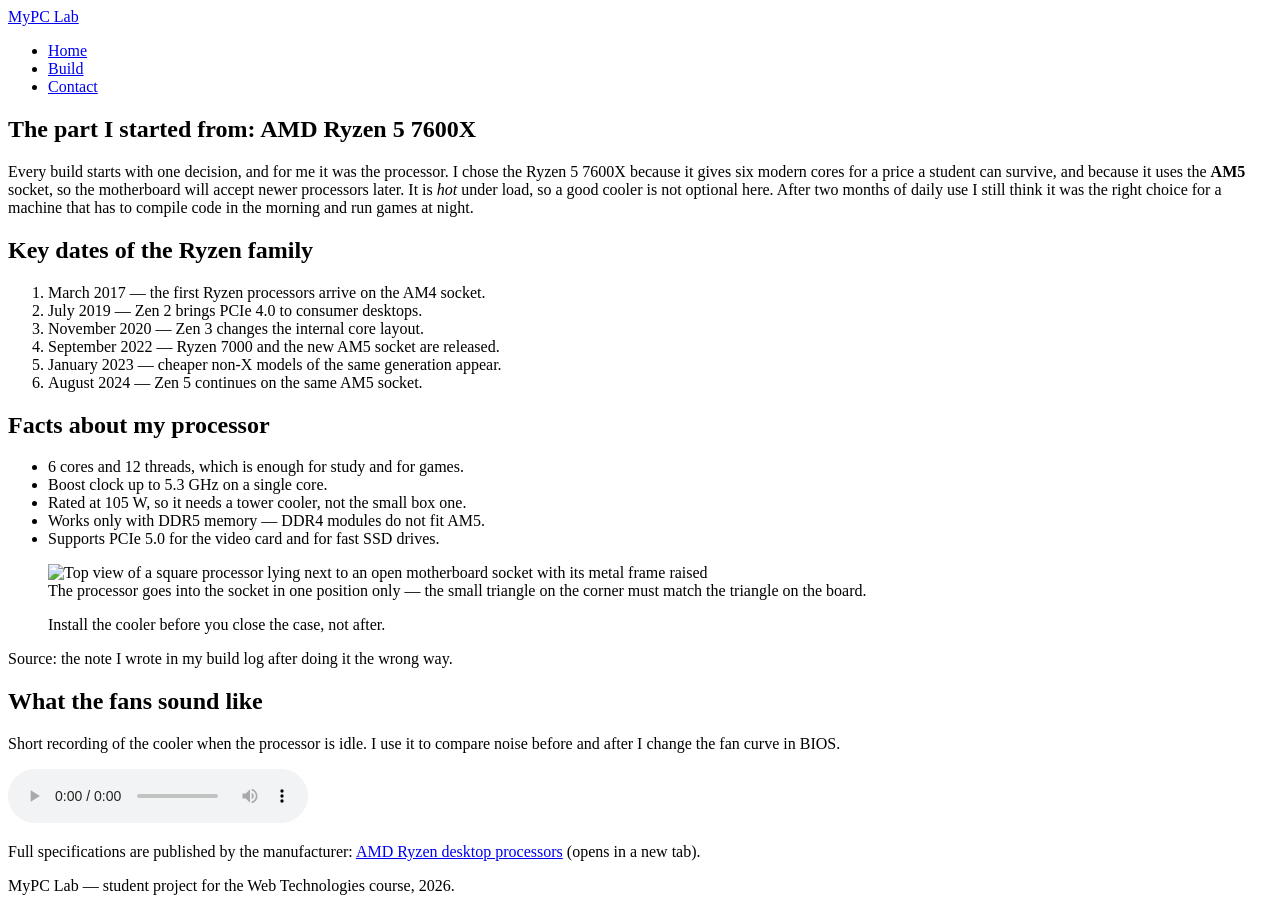
==== about.html @ 36286724 "Add files via upload" ====
<!DOCTYPE html>
<html lang="en">
<head>
  <meta charset="UTF-8">
  <meta name="viewport" content="width=device-width, initial-scale=1.0">
  <meta name="description" content="The AMD Ryzen 5 7600X processor: the part I chose as the heart of my own PC build.">
  <title>The processor — MyPC Lab</title>
  <link rel="stylesheet" href="css/style.css">
</head>
<body>

  <header class="site-header">
    <a class="logo" href="index.html">MyPC&nbsp;Lab</a>
    <nav class="main-nav" aria-label="Main navigation">
      <ul>
        <li><a class="nav-link" href="index.html">Home</a></li>
        <li><a class="nav-link active" href="about.html" aria-current="page">Build</a></li>
        <li><a class="nav-link" href="contact.html">Contact</a></li>
      </ul>
    </nav>
  </header>

  <main>

    <section class="section">
      <h1>The part I started from: AMD Ryzen 5 7600X</h1>
      <p class="lead">
        Every build starts with one decision, and for me it was the processor.
        I chose the Ryzen 5 7600X because it gives six modern cores for a price
        a student can survive, and because it uses the <strong>AM5</strong>
        socket, so the motherboard will accept newer processors later. It is
        <em>hot</em> under load, so a good cooler is not optional here. After
        two months of daily use I still think it was the right choice for a
        machine that has to compile code in the morning and run games at night.
      </p>

      <h2>Key dates of the Ryzen family</h2>
      <ol class="steps">
        <li>March 2017 — the first Ryzen processors arrive on the AM4 socket.</li>
        <li>July 2019 — Zen 2 brings PCIe 4.0 to consumer desktops.</li>
        <li>November 2020 — Zen 3 changes the internal core layout.</li>
        <li>September 2022 — Ryzen 7000 and the new AM5 socket are released.</li>
        <li>January 2023 — cheaper non-X models of the same generation appear.</li>
        <li>August 2024 — Zen 5 continues on the same AM5 socket.</li>
      </ol>

      <h2>Facts about my processor</h2>
      <ul class="facts">
        <li>6 cores and 12 threads, which is enough for study and for games.</li>
        <li>Boost clock up to 5.3 GHz on a single core.</li>
        <li>Rated at 105 W, so it needs a tower cooler, not the small box one.</li>
        <li>Works only with DDR5 memory — DDR4 modules do not fit AM5.</li>
        <li>Supports PCIe 5.0 for the video card and for fast SSD drives.</li>
      </ul>

      <figure class="shot">
        <img src="https://www.build-gaming-computers.com/images/how-to-open-intel-cpu-socket.jpg" width="640" height="420"
          alt="Top view of a square processor lying next to an open motherboard socket with its metal frame raised">
        <figcaption>
          The processor goes into the socket in one position only — the small
          triangle on the corner must match the triangle on the board.
        </figcaption>
      </figure>

      <blockquote>
        <p>Install the cooler before you close the case, not after.</p>
      </blockquote>
      <p class="source">Source: the note I wrote in my build log after doing it the wrong way.</p>

      <h2>What the fans sound like</h2>
      <p>
        Short recording of the cooler when the processor is idle. I use it to
        compare noise before and after I change the fan curve in BIOS.
      </p>
      <audio class="player" controls>
  <source src="media/fan-idle.mp3" type="audio/mpeg">
  Your browser does not support the audio element.
</audio>

      <p>
        Full specifications are published by the manufacturer:
        <a href="https://www.amd.com/en/products/processors/desktops/ryzen.html"
           target="_blank" rel="noopener">AMD Ryzen desktop processors</a>
        (opens in a new tab).
      </p>

    </section>

  </main>

  <footer class="site-footer">
    <p>MyPC Lab — student project for the Web Technologies course, 2026.</p>
  </footer>

</body>
</html>
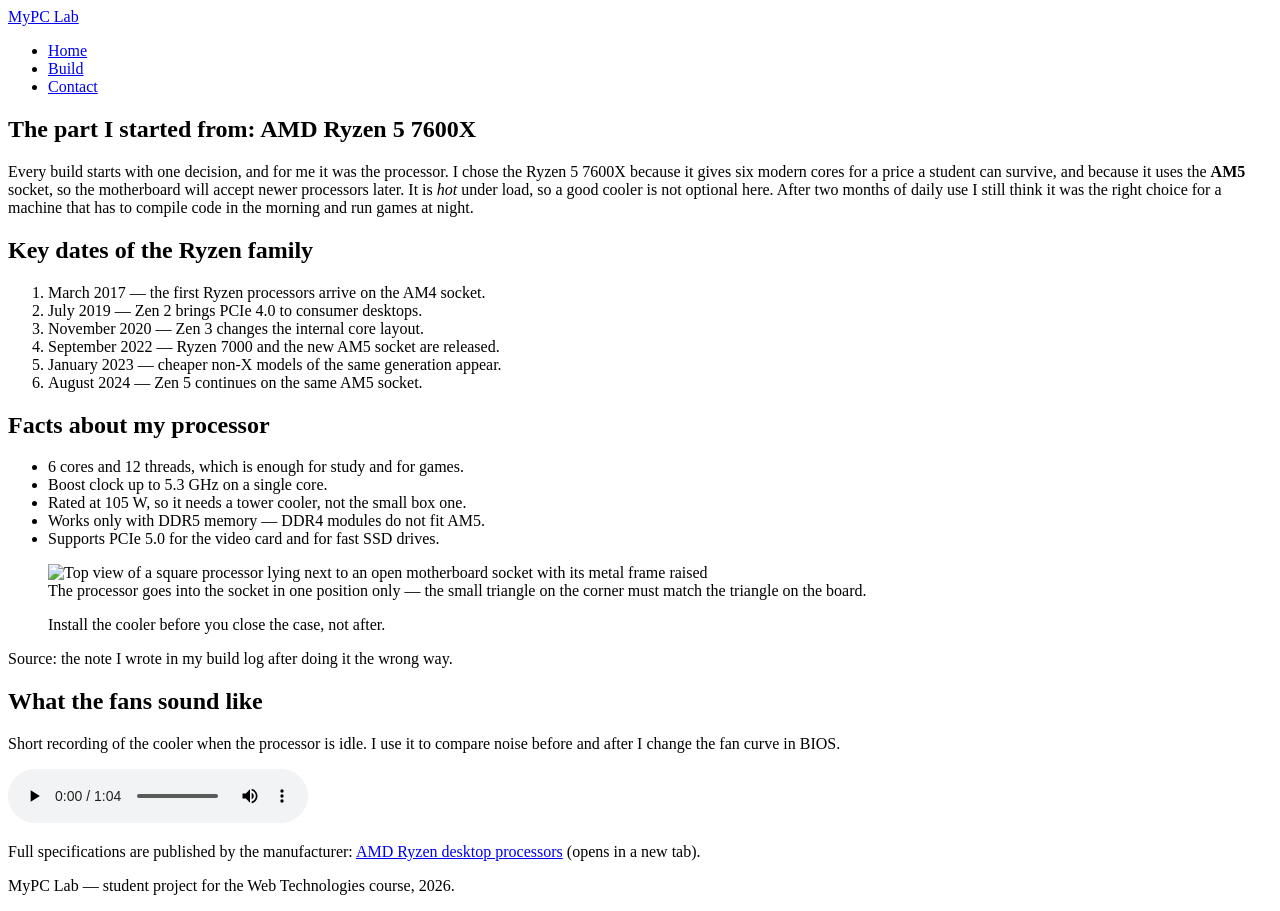
==== commit 2681738b: "about.html" ====
--- a/about.html
+++ b/about.html
@@ -73,7 +73,7 @@
         compare noise before and after I change the fan curve in BIOS.
       </p>
       <audio class="player" controls>
-  <source src="media/fan-idle.mp3" type="audio/mpeg">
+  <source src="fan-idle.mp3" type="audio/mpeg">
   Your browser does not support the audio element.
 </audio>
 
@@ -93,4 +93,4 @@
   </footer>
 
 </body>
-</html>+</html>
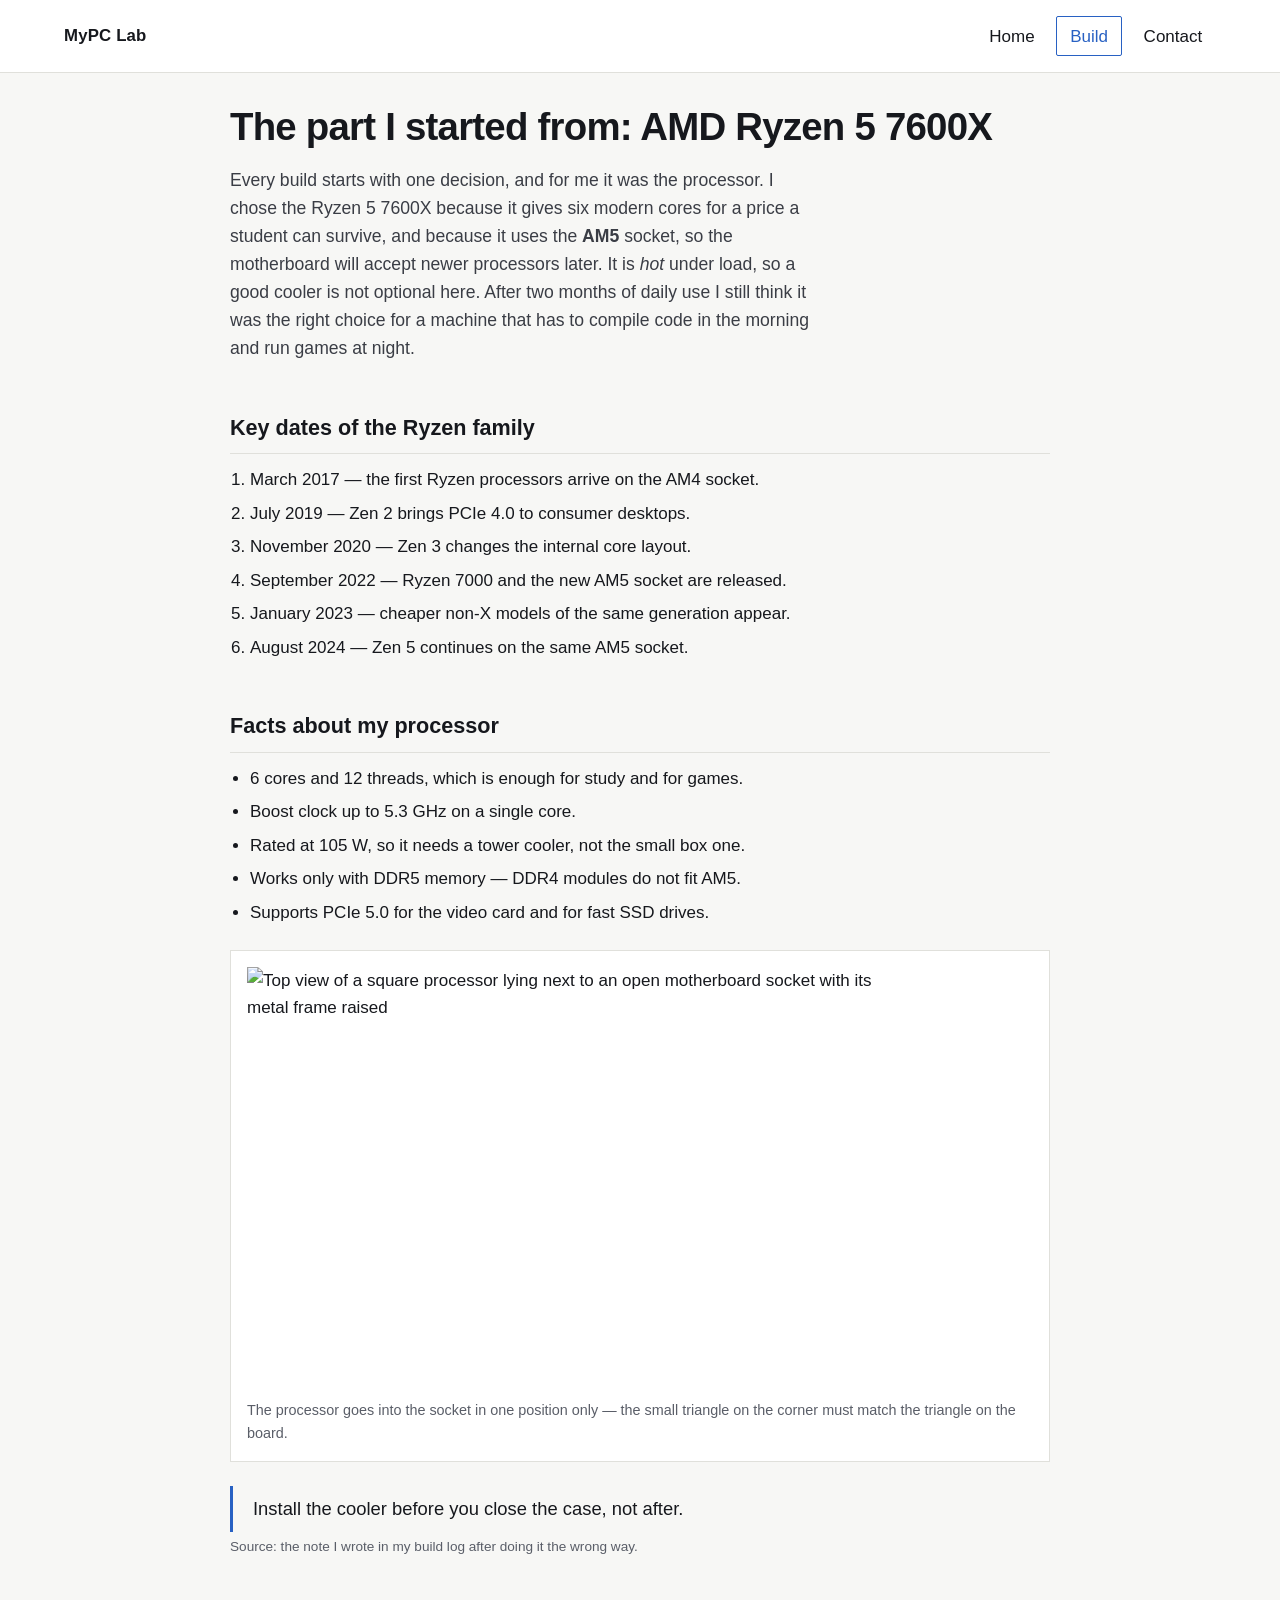
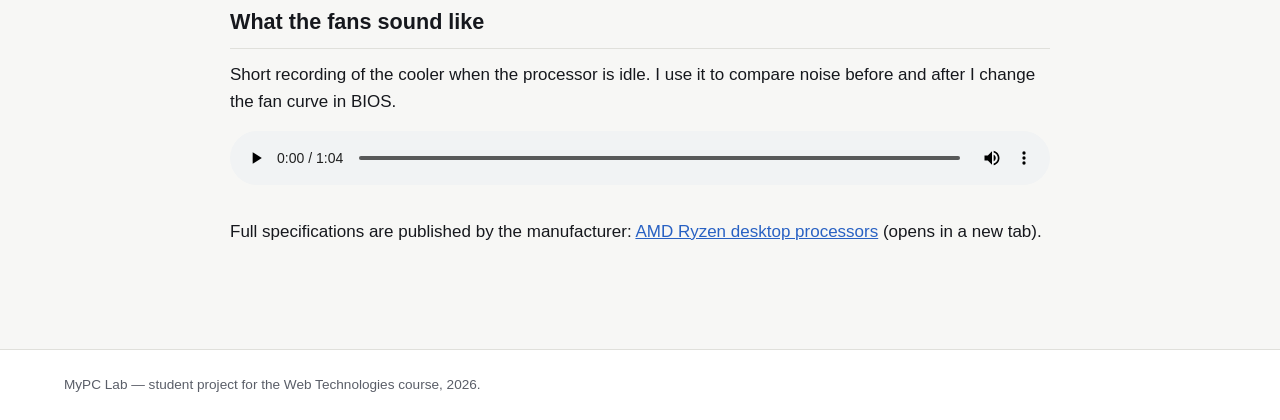
==== commit 9e12f206: "about.html" ====
--- a/about.html
+++ b/about.html
@@ -5,7 +5,7 @@
   <meta name="viewport" content="width=device-width, initial-scale=1.0">
   <meta name="description" content="The AMD Ryzen 5 7600X processor: the part I chose as the heart of my own PC build.">
   <title>The processor — MyPC Lab</title>
-  <link rel="stylesheet" href="css/style.css">
+  <link rel="stylesheet" href="style.css">
 </head>
 <body>
 
--- a/style.css
+++ b/style.css
@@ -0,0 +1,341 @@
+
+
+* {
+  box-sizing: border-box;
+}
+
+body {
+  margin: 0;
+  background-color: rgb(247, 247, 245);
+  color: #16181d;
+  font-family: "Helvetica Neue", Arial, sans-serif;
+  font-size: 17px;          
+  line-height: 1.6;
+}
+
+main {
+  max-width: 820px;         
+  width: 92%;               
+  margin: 0 auto;
+  padding: 2rem 0 4rem;     
+}
+
+h1 {
+  font-size: 2.4rem;
+  font-weight: 700;
+  line-height: 1.15;
+  letter-spacing: -0.02em;  
+  margin: 0 0 1rem;
+}
+
+h2 {
+  font-size: 1.35rem;
+  font-weight: 700;
+  margin: 3rem 0 0.75rem;
+  padding-bottom: 0.5rem;
+  border-bottom: 1px solid rgb(224, 224, 219);
+}
+
+p {
+  margin: 0 0 1rem;
+}
+
+a {
+  color: hsl(218, 66%, 46%);
+}
+
+img {
+  max-width: 100%;
+  height: auto;
+  display: block;
+}
+
+
+
+.site-header {
+  display: flex;
+  flex-wrap: wrap;
+  align-items: center;
+  justify-content: space-between;
+  gap: 1rem;
+  background-color: white;
+  border-bottom: 1px solid rgb(224, 224, 219);
+  padding: 1rem 5%;
+}
+
+.logo {
+  font-size: 1.05rem;
+  font-weight: 700;
+  letter-spacing: 0.01em;
+  color: #16181d;
+  text-decoration: none;
+}
+
+.main-nav ul {
+  display: flex;
+  gap: 0.5rem;
+  list-style: none;
+  margin: 0;
+  padding: 0;
+}
+
+.nav-link {
+  display: block;
+  padding: 0.35rem 0.8rem;
+  color: #16181d;
+  text-decoration: none;          
+  border: 1px solid transparent;
+  border-radius: 2px;
+  transition: background-color 0.2s, border-color 0.2s, color 0.2s;
+}
+
+.nav-link:hover,
+.nav-link:focus {                
+  background-color: #16181d;
+  border-color: #16181d;
+  color: white;
+}
+
+.nav-link.active {
+  border-color: hsl(218, 66%, 46%);
+  color: hsl(218, 66%, 46%);
+}
+
+
+
+#hero {
+  min-height: 42vh;               
+  display: flex;
+  flex-direction: column;
+  justify-content: center;
+  border-bottom: 1px solid rgb(224, 224, 219);
+  padding-bottom: 2rem;
+  margin-bottom: 1rem;
+}
+
+.lead {
+  font-size: 1.1rem;
+  max-width: 60ch;
+  color: #3a3d45;
+}
+
+
+
+.section {
+  margin-bottom: 2.5rem;
+}
+
+.facts,
+.steps {
+  margin: 0 0 1.5rem;
+  padding-left: 1.25rem;
+}
+
+.facts li,
+.steps li {
+  margin-bottom: 0.4rem;
+}
+
+.shot {
+  margin: 1.5rem 0;
+  padding: 1rem;
+  background-color: white;
+  border: 1px solid rgb(224, 224, 219);
+}
+
+.shot figcaption {
+  margin-top: 0.75rem;
+  font-size: 0.9rem;
+  color: #5a5e68;
+}
+
+blockquote {
+  margin: 1.5rem 0 0.25rem;
+  padding: 0.5rem 0 0.5rem 1.25rem;
+  border-left: 3px solid hsl(218, 66%, 46%);
+  font-size: 1.15rem;
+}
+
+blockquote p {
+  margin: 0;
+}
+
+.source {
+  font-size: 0.85rem;
+  color: #5a5e68;
+}
+
+.player {
+  width: 100%;
+  margin-bottom: 1.5rem;
+}
+
+
+
+.parts {
+  width: 100%;
+  border-collapse: collapse;
+  background-color: white;
+  border: 1px solid rgb(224, 224, 219);
+  font-size: 0.95rem;
+}
+
+.parts caption {
+  text-align: left;
+  padding-bottom: 0.6rem;
+  font-size: 0.9rem;
+  color: #5a5e68;
+}
+
+.parts th,
+.parts td {
+  padding: 0.6rem 0.75rem;
+  border-bottom: 1px solid rgb(232, 232, 228);
+  text-align: left;
+  vertical-align: top;
+}
+
+.parts thead th {
+  background-color: #16181d;
+  color: white;
+  font-weight: 600;
+}
+
+.parts tbody tr:hover {
+  background-color: hsl(218, 66%, 96%);
+}
+
+.parts .num {
+  text-align: right;
+}
+
+.parts tfoot th,
+.parts tfoot td {
+  background-color: rgb(241, 241, 237);
+  font-weight: 700;
+  border-bottom: none;
+}
+
+
+
+.build-form {
+  margin-top: 1.5rem;
+}
+
+fieldset {
+  margin: 0 0 1.5rem;
+  padding: 1.25rem;
+  background-color: white;
+  border: 1px solid rgb(224, 224, 219);
+}
+
+legend {
+  padding: 0 0.5rem;
+  font-weight: 700;
+  font-size: 0.95rem;
+}
+
+.field {
+  margin: 0 0 1rem;
+}
+
+.field label {
+  display: block;
+  margin-bottom: 0.3rem;
+  font-size: 0.9rem;
+  color: #3a3d45;
+}
+
+input[type="text"],
+input[type="email"],
+input[type="number"],
+input[type="date"],
+textarea {
+  width: 100%;
+  padding: 0.55rem 0.7rem;
+  font-family: inherit;
+  font-size: 1rem;
+  color: #16181d;
+  background-color: rgb(250, 250, 248);
+  border: 1px solid rgb(206, 206, 200);
+  border-radius: 2px;
+}
+
+input[type="color"] {
+  width: 64px;
+  height: 36px;
+  padding: 2px;
+  border: 1px solid rgb(206, 206, 200);
+  background-color: white;
+}
+
+.choice {
+  display: flex;
+  align-items: center;
+  gap: 0.5rem;
+  margin-bottom: 0.5rem;
+}
+
+.choice label {
+  margin: 0;
+  font-size: 1rem;
+  color: #16181d;
+}
+
+input:focus,
+textarea:focus,
+button:focus {                       
+  outline: 2px solid hsl(218, 66%, 46%);
+  outline-offset: 2px;
+  background-color: white;
+}
+
+.submit {
+  padding: 0.7rem 1.4rem;
+  font-family: inherit;
+  font-size: 1rem;
+  font-weight: 600;
+  color: white;
+  background-color: #16181d;
+  border: 1px solid #16181d;
+  border-radius: 2px;
+  cursor: pointer;
+  transition: background-color 0.2s;
+}
+
+.submit:hover {
+  background-color: hsl(218, 66%, 46%);
+  border-color: hsl(218, 66%, 46%);
+}
+
+
+
+.site-footer {
+  border-top: 1px solid rgb(224, 224, 219);
+  background-color: white;
+  padding: 1.5rem 5%;
+  font-size: 0.85rem;
+  color: #5a5e68;
+}
+
+.site-footer p {
+  margin: 0;
+}
+
+
+
+@media (max-width: 600px) {
+  h1 {
+    font-size: 1.9rem;
+  }
+
+  .site-header {
+    flex-direction: column;
+    align-items: flex-start;
+  }
+
+  .parts {
+    display: block;
+    overflow-x: auto;
+  }
+}
